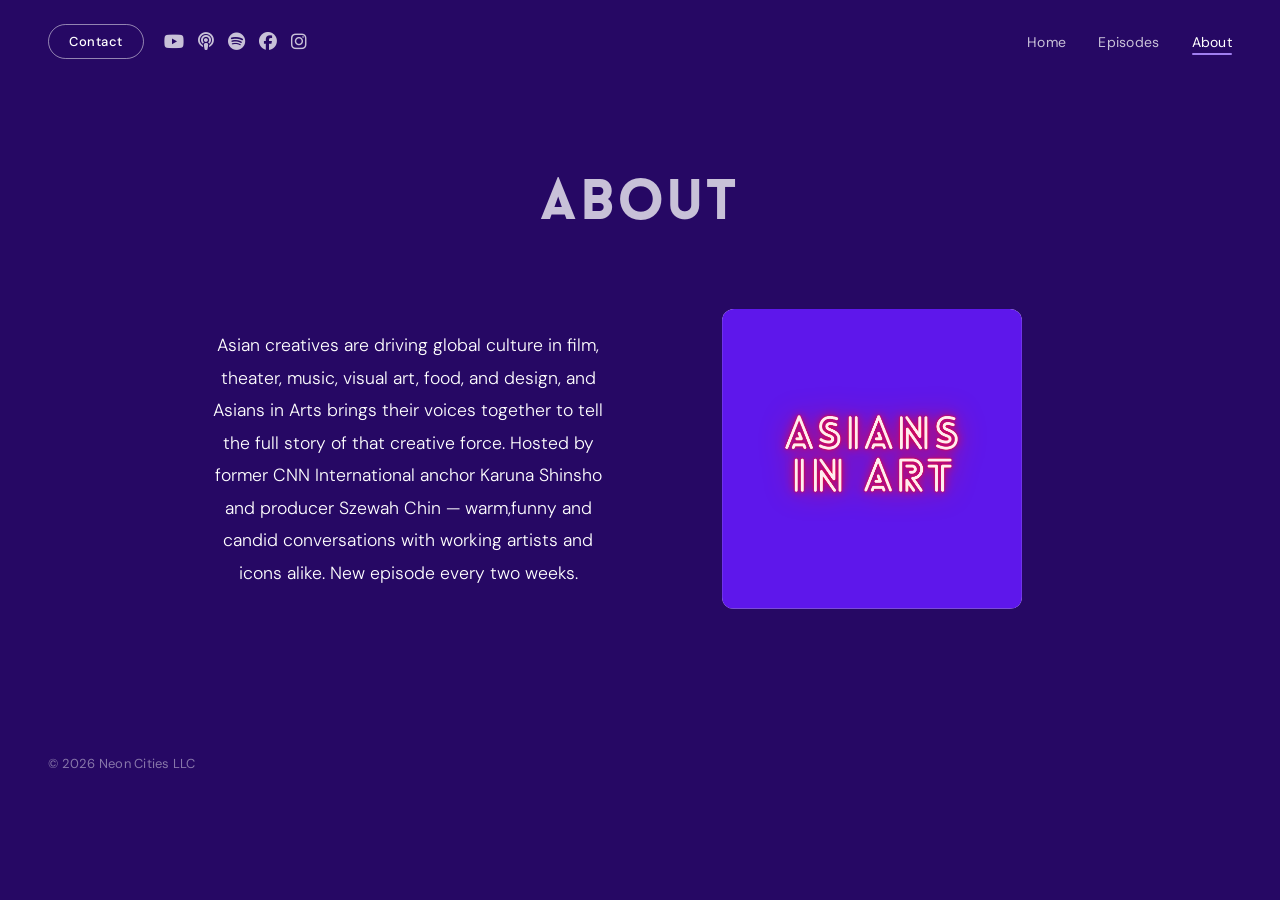
==== about.html @ 66930729 "mail and mobile title font and glow fix" ====
<!DOCTYPE html>
<html lang="en">
<head>
<meta charset="UTF-8">
<meta name="viewport" content="width=device-width, initial-scale=1.0">
<title>Episodes | Asians in Art Podcast</title>
<meta name="description" content="Episodes of Asians in Art — a podcast hosted by Karuna Shinsho and Szewah Chin featuring candid conversations with Asian creatives in film, theater, music, visual art, food, and design.">
<meta name="robots" content="index, follow">
<meta property="og:type" content="website">
<meta property="og:title" content="Episodes | Asians in Art Podcast">
<meta property="og:description" content="Candid conversations with Asian creatives driving global culture in film, theater, music, visual art, food, and design.">
<meta property="og:image" content="/logo.svg">
<meta property="og:url" content="/episodes.html">
<meta name="twitter:card" content="summary_large_image">
<meta name="twitter:title" content="Episodes | Asians in Art Podcast">
<meta name="twitter:description" content="Candid conversations with Asian creatives driving global culture.">
<meta name="twitter:image" content="/logo.svg">
<link rel="stylesheet" href="https://cdnjs.cloudflare.com/ajax/libs/font-awesome/6.5.0/css/all.min.css">
<link rel="stylesheet" href="styles.css">
<link rel="preconnect" href="https://fonts.googleapis.com">
<link rel="preconnect" href="https://fonts.gstatic.com" crossorigin>
<link href="https://fonts.googleapis.com/css2?family=Playfair+Display:wght@700&family=DM+Sans:wght@300;400;500&display=swap" rel="stylesheet">
</head>
<body>

<div class="aia">
<nav>
<div class="nav-left">
<a href="mailto:hello@asiansinart.com" class="subscribe-btn">Contact</a>
  <div class="nav-icons">
    <a href="https://www.youtube.com/@AsiansinArt" target="_blank" rel="noopener noreferrer" aria-label="YouTube">
      <i class="fa-brands fa-youtube"></i>
    </a>
        <a href="https://podcasts.apple.com/us/podcast/asians-in-art/id1848559972" target="_blank" rel="noopener noreferrer" aria-label="Apple Podcasts">
      <i class="fa-solid fa-podcast"></i>
    </a>
    <a href="https://open.spotify.com/show/0KBj2lY0OGjgZAaNEevJ78" target="_blank" rel="noopener noreferrer" aria-label="Spotify">
      <i class="fa-brands fa-spotify"></i>
    </a>
    <a href="https://www.facebook.com/profile.php?id=61581717263443" target="_blank" rel="noopener noreferrer" aria-label="Facebook">
      <i class="fa-brands fa-facebook"></i>
    </a>
    <a href="https://www.instagram.com/aiashow/" target="_blank" rel="noopener noreferrer" aria-label="Instagram">
      <i class="fa-brands fa-instagram"></i>
    </a>
  </div>
  </div>

<div class="nav-right" class="nav-right" id="nav-menu">
    <a href="/index.html" >Home</a>
    <a href="/episodes.html">Episodes</a>
    <a href="" class="active">About</a>
  </div>


  <button class="hamburger" aria-label="Toggle menu" onclick="
    this.classList.toggle('open');
    document.getElementById('nav-menu').classList.toggle('open');
  ">
    <span></span>
    <span></span>
    <span></span>
  </button>

</nav>

<section class="about-hero">

  <div class="about-hero-content">
    <h1 class="about-hero-title">ABOUT</h1>
<div class="container">

    <div class="column column-text">
      <p>
        Asian creatives are driving global culture in film, theater, music, visual art, food, and design,
        and Asians in Arts brings their voices together to tell the full story of that creative force.
        Hosted by former CNN International anchor Karuna Shinsho and producer Szewah Chin — warm,funny and
        candid conversations with working artists and icons alike. New episode every two weeks.
      </p>
    </div>

    <div class="column column-logo">
      <img src="/logo.svg" alt="Asians in Art logo" />
    </div>

  </div>

  </div>

</section>


</div>

<footer>
  <p>&copy; 2026 Neon Cities LLC</p>
</footer>

</body>
</html>
---- styles.css ----
*, *::before, *::after { box-sizing: border-box; margin: 0; padding: 0; }

  :root {
    --navy: #120b2e;
    --purple: #7c50d8;
    --purple-light: #a07ff0;
    --pink: #e040c8;
    --violet: #260864;
    --white: #ffffff;
    --off-white: rgba(255,255,255,0.75);
    --muted: rgba(255,255,255,0.45);
  }

  body {
    background: var(--violet);
    color: var(--white);
    font-family: 'DM Sans', sans-serif;
    min-height: 100vh;
    overflow-x: hidden;
  }

  /* NAV */
  nav {
    display: flex;
    align-items: center;
    justify-content: space-between;
    padding: 24px 48px;
    position: relative;
    z-index: 10;
  }

  .nav-left {
    display: flex;
    align-items: center;
    gap: 20px;
  }

  .subscribe-btn {
    background: transparent;
    border: 1.5px solid rgba(255,255,255,0.5);
    color: var(--white);
    font-family: 'DM Sans', sans-serif;
    font-size: 13px;
    font-weight: 500;
    letter-spacing: 0.04em;
    padding: 8px 20px;
    border-radius: 100px;
    cursor: pointer;
    transition: background 0.2s, border-color 0.2s;
    text-decoration: none;
  }
  .subscribe-btn:hover {
    background: rgba(255,255,255,0.1);
    border-color: rgba(255,255,255,0.8);
  }

  .nav-icons {
    display: flex;
    align-items: center;
    gap: 14px;
  }
  .nav-icons a {
    color: var(--off-white);
    text-decoration: none;
    font-size: 18px;
    transition: color 0.2s;
    line-height: 1;
  }
  .nav-icons a:hover { color: var(--white); }

  .nav-icon-svg {
    width: 18px;
    height: 18px;
    fill: currentColor;
    display: block;
  }

  .nav-logo {
    position: absolute;
    left: 50%;
    transform: translateX(-50%);
    display: flex;
    flex-direction: column;
    align-items: center;
    gap: 2px;
    text-decoration: none;
  }
  .nav-logo-circle {
    width: 52px;
    height: 52px;
    border-radius: 50%;
    background: var(--violet);
    display: flex;
    align-items: center;
    justify-content: center;
    padding: 8px;
  }
  .nav-logo-circle span {
    font-family: 'Lovelo-Line', sans-serif;
    font-size: 8.5px;
    font-weight: 500;
    color: #fff;
    text-align: center;
    line-height: 1.3;
    letter-spacing: 0.06em;
    text-transform: uppercase;
  }

  .nav-right {
    display: flex;
    align-items: center;
    gap: 32px;
  }
  .nav-right a {
    color: var(--off-white);
    text-decoration: none;
    font-size: 14px;
    font-weight: 400;
    letter-spacing: 0.02em;
    transition: color 0.2s;
    position: relative;
  }
  .nav-right a:hover { color: var(--white); }
  .nav-right a.active { color: var(--white); }
  .nav-right a.active::after { 
    content: '';
    position: absolute;
    bottom: -4px;
    left: 0; right: 0;
    height: 1.5px;
    background: var(--purple-light);
    border-radius: 2px;
  }

  /* HERO */
  .hero {
    position: relative;
    display: flex;
    flex-direction: column;
    align-items: center;
    justify-content: center;
    padding: 60px 48px 80px;
    text-align: center;
    min-height: calc(80vh - 80px);
    overflow: hidden;
  }

  .about-hero {
    position: relative;
    display: flex;
    flex-direction: column;
    align-items: center;
    justify-content: center;
    padding: 60px 48px 80px;
    text-align: center;
    min-height: calc(80vh - 80px);
    overflow: hidden;
  }

  /* Hero text */
  .hero-content {
    position: relative;
    z-index: 2;
    max-width: 680px;
  }

.about-hero-content {
    position: relative;
    z-index: 2;
    max-width: 880px;
}

  .hero-eyebrow {
    font-size: 11px;
    font-weight: 700;
    letter-spacing: 0.05em;
    text-transform: uppercase;
    color: var(--purple-light);
    margin-bottom: 20px;
  }

  .about-hero-title {
    font-family: 'Lovelo-Black',sans-serif;
  font-size: clamp(2rem, 5vw, 3.5rem);
    line-height: 1.0;
    color: var(--white);
    letter-spacing: 0.04em;
    color: var(--off-white);
    margin-bottom: clamp(1.5rem, 6vw, 6rem);
  }

  .hero-title {
    -webkit-text-stroke: 1.5px #5c0808;
      text-shadow:     0 0 20px rgba(245, 126, 184, 0.8),
    0 0 40px rgba(245, 126, 184, 0.45),
    0 0 72px rgba(245, 126, 134, 0.2);
    font-family: 'Lovelo-Line', sans-serif;
    font-size: clamp(52px, 8vw, 88px);
    font-weight: 10;
    line-height: 1.0;
    color: var(--white);
    margin-bottom: 20px;
    letter-spacing: -0.04em;
  }

  .hero-hosts {
    font-family: sans-serif;
    font-size: 20px;
    font-weight: 400;
    letter-spacing: 0.12em;
    text-transform: uppercase;
    color: var(--);
    margin-bottom: 28px;
  }

  .hero-tagline {
    font-size: 36px;
    font-weight: 300;
    color: var(--off-white);
    margin-bottom: 48px;
    letter-spacing: 0.01em;
  }

  /* Platform badges */
  .badges {
    display: flex;
    align-items: center;
    justify-content: center;
    gap: 12px;
    flex-wrap: wrap;
  }

  .badge {
    display: flex;
    align-items: center;
    gap: 8px;
    padding: 10px 20px;
    border: 1px solid rgba(255,255,255,0.2);
    border-radius: 100px;
    font-size: 13px;
    font-weight: 500;
    color: var(--white);
    text-decoration: none;
    background: rgba(255,255,255,0.06);
    transition: background 0.2s, border-color 0.2s;
    letter-spacing: 0.02em;
  }
  .badge:hover {
    background: rgba(255,255,255,0.12);
    border-color: rgba(255,255,255,0.4);
  }
  .badge-dot {
    width: 8px;
    height: 8px;
    border-radius: 50%;
    flex-shrink: 0;
  }

  /* Entrance animations */
  @keyframes fadeUp {
    from { opacity: 0; transform: translateY(24px); }
    to   { opacity: 1; transform: translateY(0); }
  }
  @keyframes fadeIn {
    from { opacity: 0; }
    to   { opacity: 1; }
  }

  .hero-eyebrow  { animation: fadeUp 0.6s ease both; animation-delay: 0.1s; }
  .hero-title    { animation: fadeUp 0.7s ease both; animation-delay: 0.2s; }
  .hero-hosts    { animation: fadeUp 0.6s ease both; animation-delay: 0.35s; }
  .hero-tagline  { animation: fadeUp 0.6s ease both; animation-delay: 0.45s; }
  .badges        { animation: fadeUp 0.6s ease both; animation-delay: 0.55s; }

  /* Lines/Bold */
  @font-face {
  font-family: 'Lovelo-Line';
  src: url('fonts/lovelo_linebold.otf') format('opentype');
  font-weight: 900;
}
/* Black / Extra Heavy */
@font-face {
  font-family: 'Lovelo-Black';
  src: url('fonts/lovelo_black.otf') format('opentype');
  font-weight: 900;
}




    .container {
      display: flex;
      gap: 3rem;
      align-items: center;
      max-width: 1100px;
      width: 100%;
    }

    .column {
      flex: 1;
    }

    .column-text p {
      font-size: 1.1rem;
      line-height: 1.85;
      font-weight: 300;
      color: #fff;
    }

    .column-logo {
      display: flex;
      justify-content: center;
      align-items: center;
    }

    .column-logo img {
      max-width: 300px; 
      height: auto;
      border-radius: 12px;
    }

    @media (max-width: 768px) {
      .container {
        flex-direction: column;
      }
    }



.episode-grid {
  display: grid;
  grid-template-columns: 1fr;
  gap: 2rem;
  padding: 2rem;
  max-width: 1100px;    /* add this */
  margin: 0 auto;       /* add this */
}

.episode-card {
  display: flex;
  flex-direction: row;
  /* border-radius: 12px; */
  gap: 1.5rem;
  align-items: flex-start;
}

.thumbnail img {
  flex: 0 0 150px;
  max-width: 150px;
  overflow: hidden;
  border-radius: 8px;
}

.episode-info {
  padding: 1rem;
  display: flex;
  flex-direction: column;
  align-items: flex-start;
  gap: 0.5rem;
}

.episode-info h3 {
  font-size: 1rem;
  margin: 0;
  text-align: left;
}

.episode-meta {
  display: flex;
flex-direction: column;
  gap: 1rem;
}

.episode-info p {
font-size: 0.875rem;
  margin: 0;
  color: rgba(255,255,255,0.75);
  line-height: 1.6;
  text-align: left;
}

.episode-date {
  font-size: 0.8rem;
  color: rgba(255,255,255,0.5);
  white-space: nowrap;
}


.links {
  display: flex;
  gap: 0.75rem;
  flex-wrap: wrap;
}

.links a {
  font-size: 0.8rem;
  text-decoration: none;
  padding: 0.3rem 0.75rem;
  border: 1px solid currentColor;
  border-radius: 20px;
    color: var(--white);
}

.link-youtube i { color: #FF0000; }
.link-spotify i { color: #1DB954; }
.link-apple i   { color: #B150E2; }


/* Fix: center .container */
.episodes-container {
  margin: 0 auto;
}
 
/* Episodes page title */
.episodes-title {
  text-align: center;
  font-family: 'Lovelo-Black', sans-serif;
  font-size: clamp(2rem, 5vw, 3.5rem);
  letter-spacing: 0.04em;
  color: var(--off-white);
  padding: 3rem 2rem 0;
}
 

.hamburger {
  display: none;
  flex-direction: column;
  justify-content: center;
  gap: 5px;
  background: transparent;
  border: none;
  cursor: pointer;
  padding: 4px;
}

.hamburger span {
  display: block;
  width: 22px;
  height: 2px;
  background: var(--white);
  border-radius: 2px;
  transition: transform 0.3s, opacity 0.3s;
}

.hamburger.open span:nth-child(1) { transform: translateY(7px) rotate(45deg); }
.hamburger.open span:nth-child(2) { opacity: 0; }
.hamburger.open span:nth-child(3) { transform: translateY(-7px) rotate(-45deg); }

@media (max-width: 768px) {

  /* Nav */
  nav {
    padding: 16px 20px;
    flex-wrap: wrap;
  }

  .hero-title {
    font-family: sans-serif;
    font-weight: 500;
      text-shadow: 0 0 20px rgba(137, 31, 82, 0.5);
      color: var(--white);

  }


  .hamburger {
    display: flex;
  }

  .nav-right {
    display: none;
    width: 100%;
    flex-direction: column;
    order: 3;
    align-items: flex-start;
    gap: 0;
    padding: 0;
  }

  .nav-right.open {
    display: flex;
        background: var(--violet);
    padding: 12px 20px 16px;
    border-top: 0.5px solid rgba(255,255,255,0.1);
        z-index: 100;
  }

  .nav-right.open a {
    display: block;
  color: #ffffff;
    width: 100%;
    padding: 12px 0;
    font-size: 16px;
    border-bottom: 0.5px solid rgba(255,255,255,0.1);
      text-decoration: none;
  }

  /* About page container */
  .container {
    flex-direction: column;
  }

  /* Episodes */
  .episode-card {
    flex-direction: column;
  }

  .thumbnail {
    flex: 0 0 auto;
    width: 100%;
    max-width: 100%;
  }

  .episode-info {
    width: 100%;
  }
}


footer {
  padding: 2rem 48px;
  /* border-top: 1.5px solid var(--pink); */
  display: flex;
  align-items: center;
}

footer p {
  font-size: 13px;
  /* text-decoration:overline;
  text-decoration-color: #e040c8; */
  color: var(--muted);
  letter-spacing: 0.02em;
}
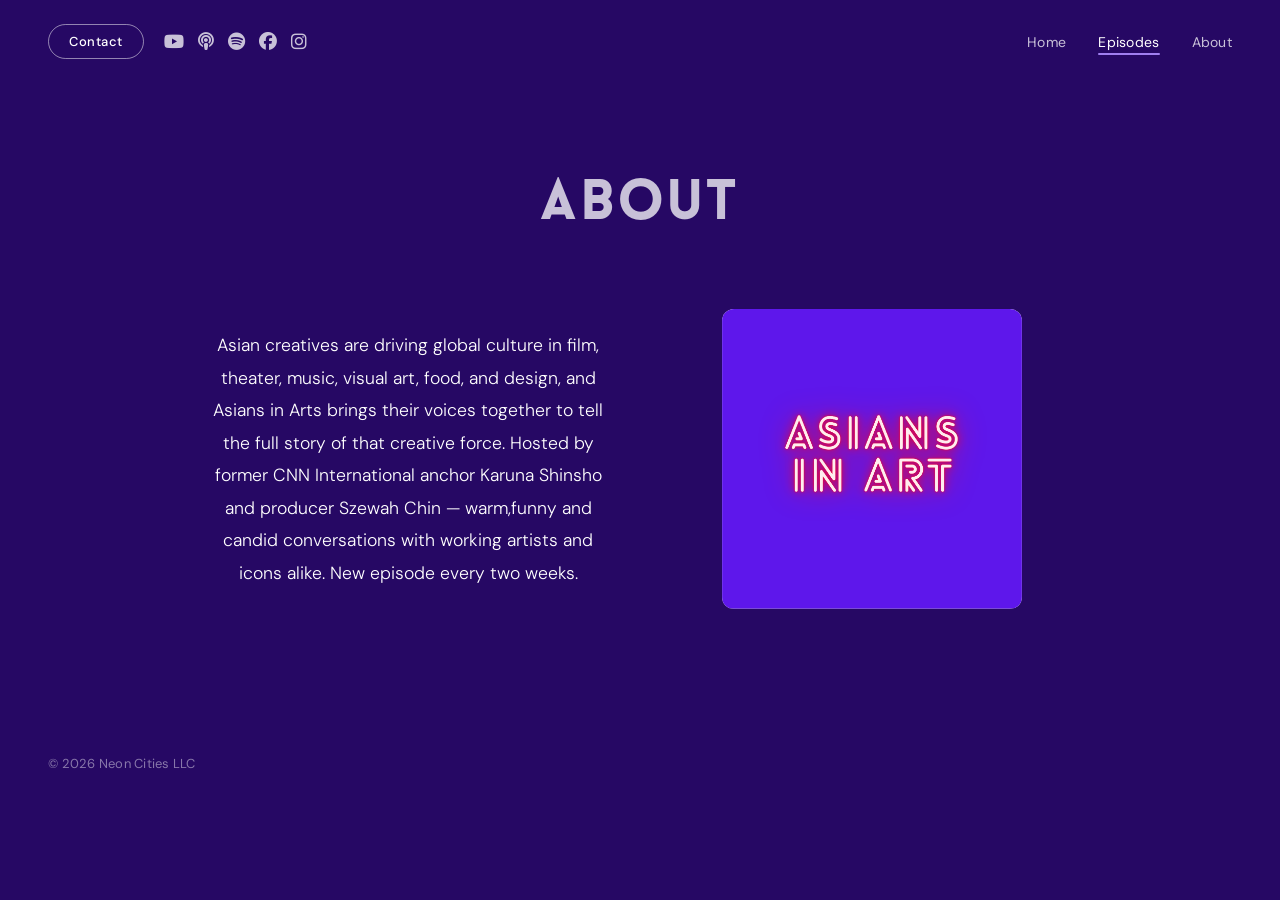
==== commit b50dbedb: "fix navigation links" ====
--- a/about.html
+++ b/about.html
@@ -48,9 +48,9 @@
   </div>
 
 <div class="nav-right" class="nav-right" id="nav-menu">
-    <a href="/index.html" >Home</a>
-    <a href="/episodes.html">Episodes</a>
-    <a href="" class="active">About</a>
+    <a href="index.html" >Home</a>
+    <a href="/Asians_in_Art/episodes.html" class="active">Episodes</a>
+    <a href="/Asians_in_Art/about.html">About</a>
   </div>
 
 
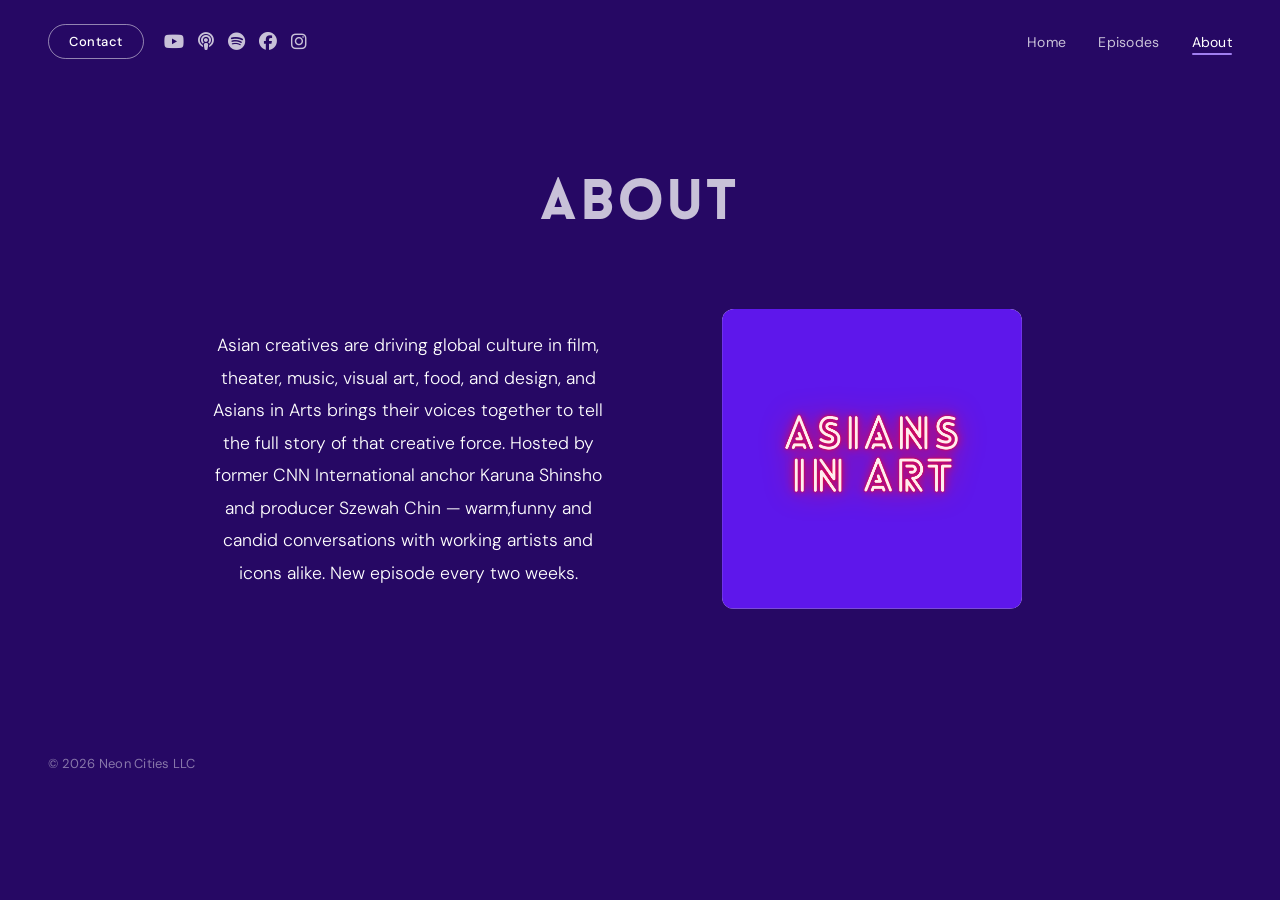
==== commit 538af704: "active fix" ====
--- a/about.html
+++ b/about.html
@@ -49,8 +49,8 @@
 
 <div class="nav-right" class="nav-right" id="nav-menu">
     <a href="index.html" >Home</a>
-    <a href="/Asians_in_Art/episodes.html" class="active">Episodes</a>
-    <a href="/Asians_in_Art/about.html">About</a>
+    <a href="/Asians_in_Art/episodes.html">Episodes</a>
+    <a href="/Asians_in_Art/about.html" class="active">About</a>
   </div>
 
 
@@ -81,7 +81,7 @@
     </div>
 
     <div class="column column-logo">
-      <img src="/logo.svg" alt="Asians in Art logo" />
+      <img src="logo.svg" alt="Asians in Art logo" />
     </div>
 
   </div>
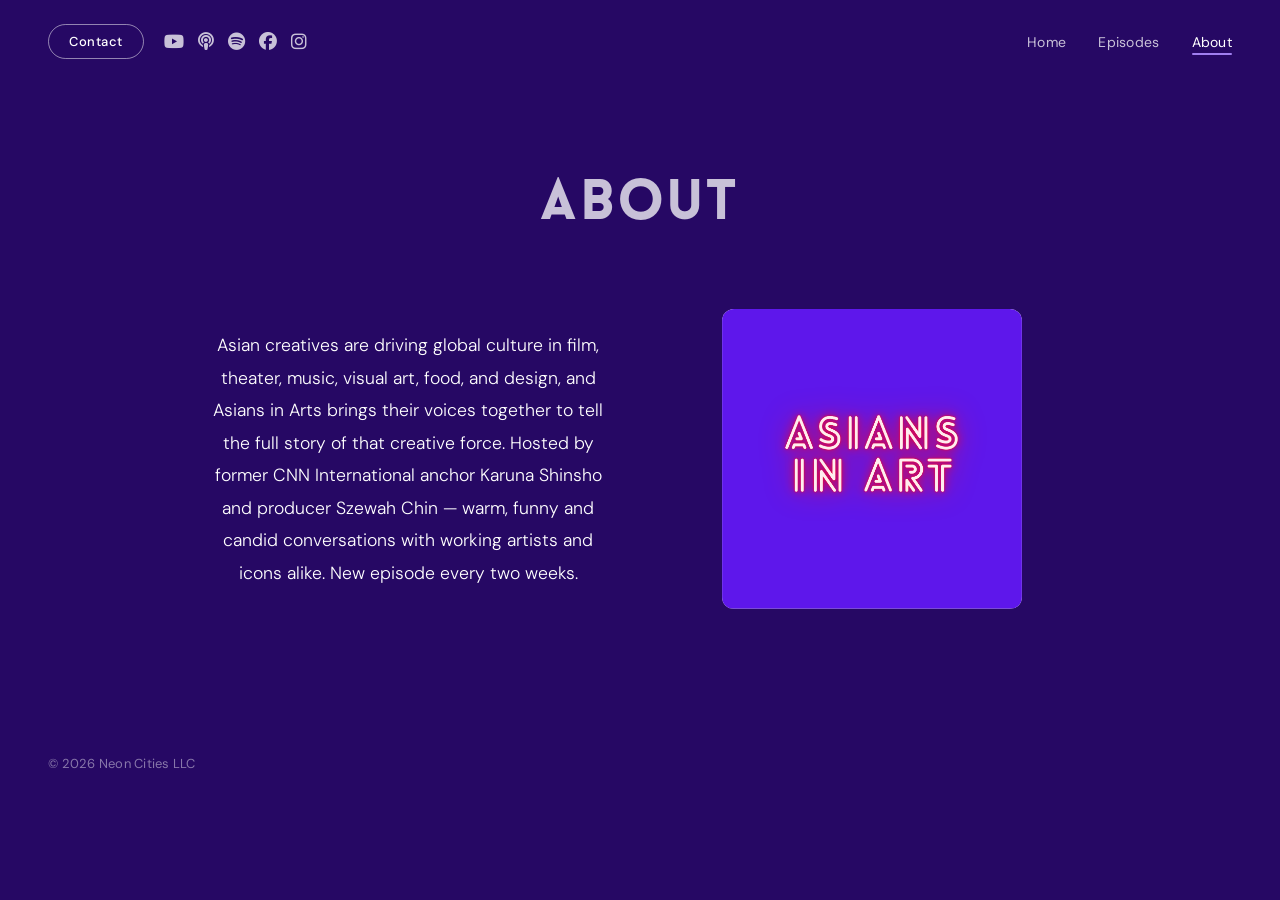
==== commit 74df6d27: "corrected space" ====
--- a/about.html
+++ b/about.html
@@ -72,16 +72,15 @@
 <div class="container">
 
     <div class="column column-text">
-      <p>
+      <p class="about-description">
         Asian creatives are driving global culture in film, theater, music, visual art, food, and design,
         and Asians in Arts brings their voices together to tell the full story of that creative force.
-        Hosted by former CNN International anchor Karuna Shinsho and producer Szewah Chin — warm,funny and
-        candid conversations with working artists and icons alike. New episode every two weeks.
+        Hosted by former CNN International anchor Karuna Shinsho and producer Szewah Chin — warm, funny and candid conversations with working artists and icons alike. New episode every two weeks.
       </p>
     </div>
 
     <div class="column column-logo">
-      <img src="logo.svg" alt="Asians in Art logo" />
+      <img class="about-logo" src="logo.svg" alt="Asians in Art logo" />
     </div>
 
   </div>
--- a/styles.css
+++ b/styles.css
@@ -267,11 +267,17 @@
     to   { opacity: 1; }
   }
 
-  .hero-eyebrow  { animation: fadeUp 0.6s ease both; animation-delay: 0.1s; }
+  /* .hero-eyebrow  { animation: fadeUp 0.6s ease both; animation-delay: 0.1s; } */
   .hero-title    { animation: fadeUp 0.7s ease both; animation-delay: 0.2s; }
   .hero-hosts    { animation: fadeUp 0.6s ease both; animation-delay: 0.35s; }
   .hero-tagline  { animation: fadeUp 0.6s ease both; animation-delay: 0.45s; }
   .badges        { animation: fadeUp 0.6s ease both; animation-delay: 0.55s; }
+
+
+  /* .about-hero-title { animation: fadeUp 0.7s ease both; animation-delay: 0.2s; }
+  .about-description { animation: fadeUp 0.6s ease both; animation-delay: 0.45s; }
+  .about-logo {animation: fadeUp 0.6s ease both; animation-delay: 0.45s;} */
+
 
   /* Lines/Bold */
   @font-face {
